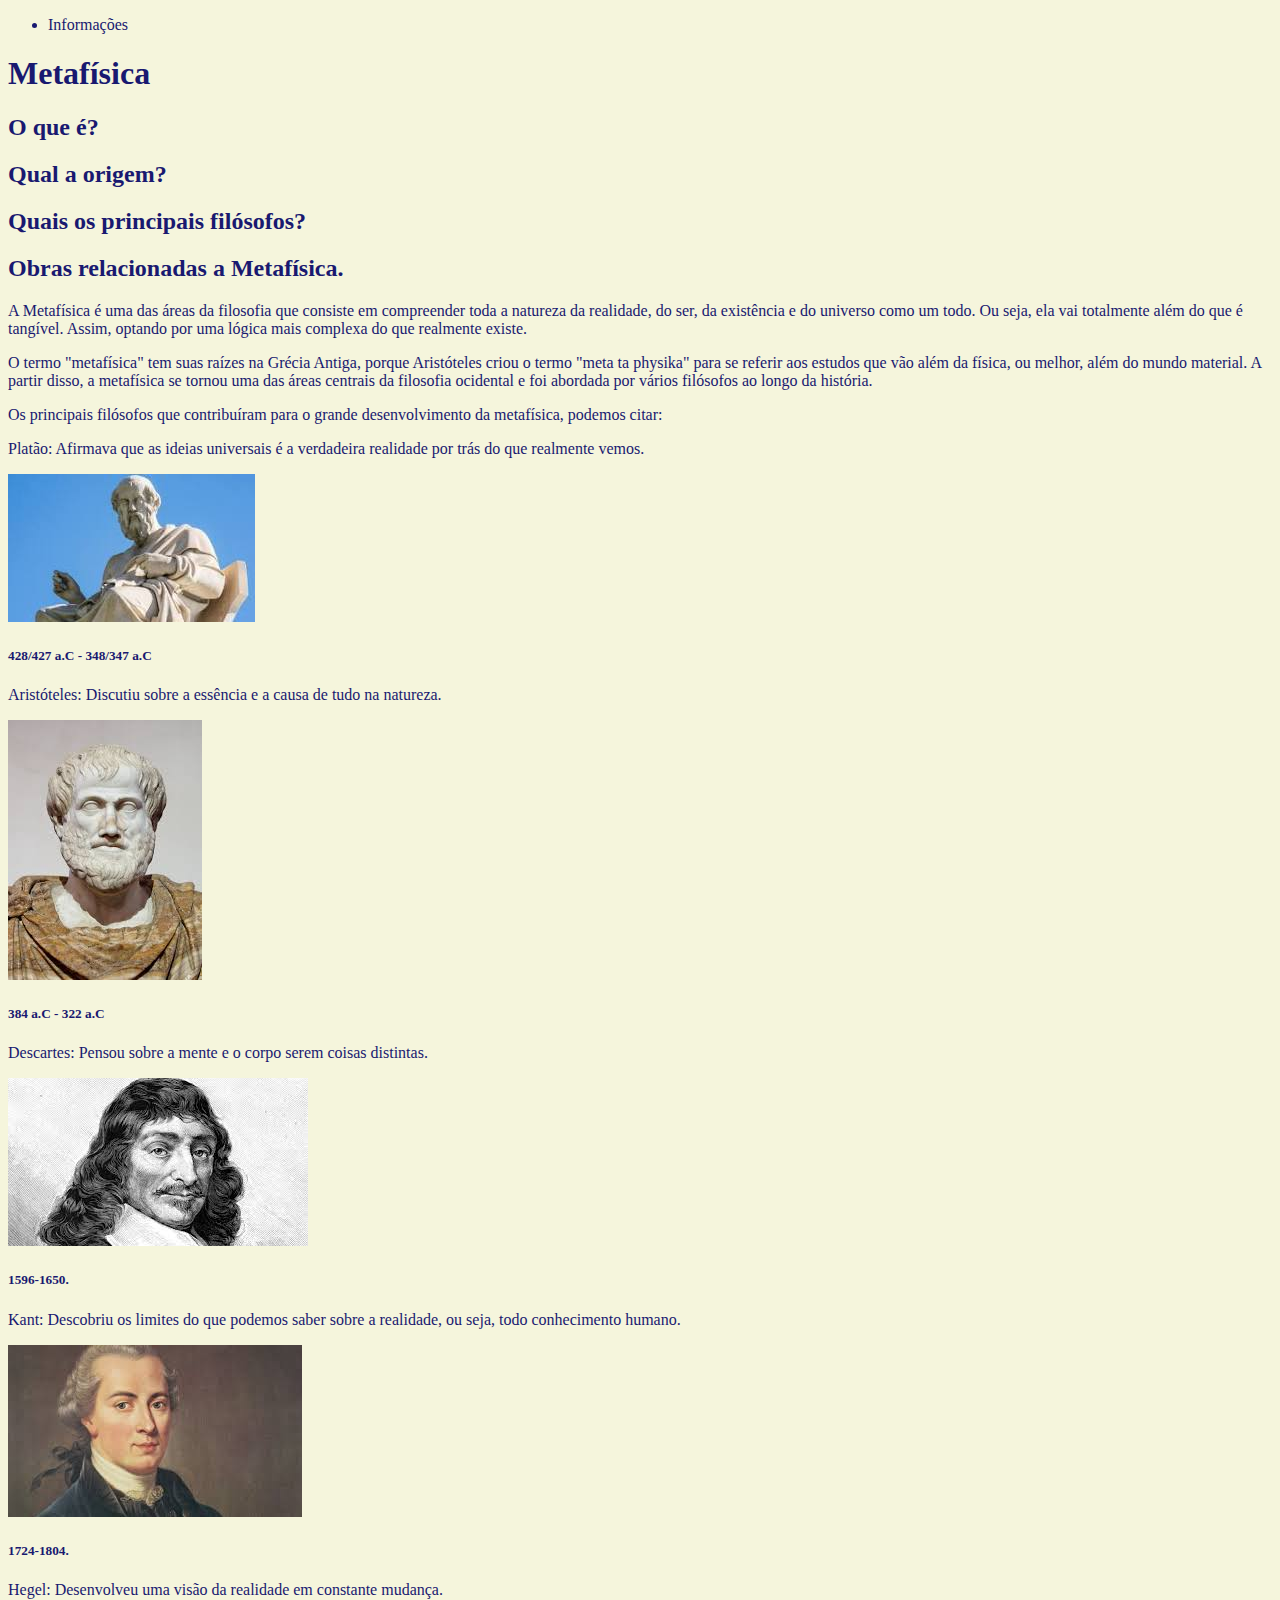
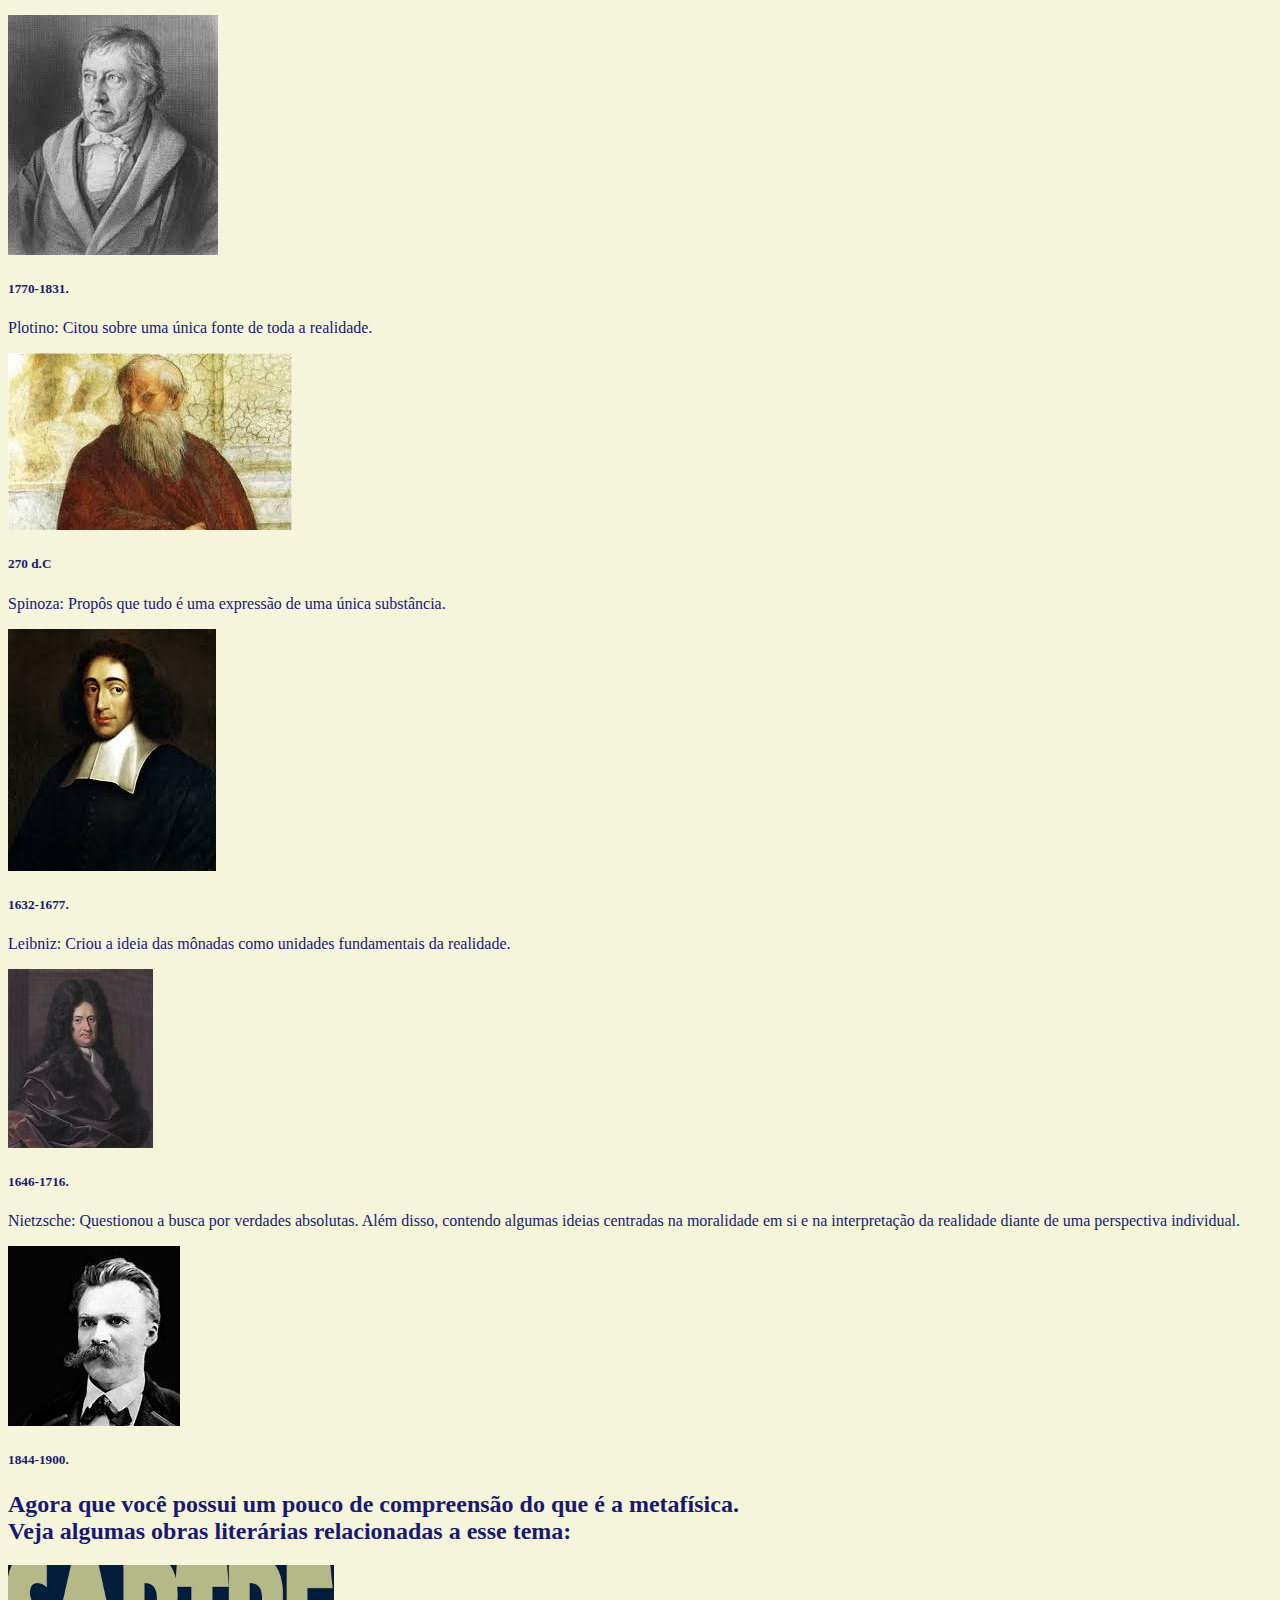
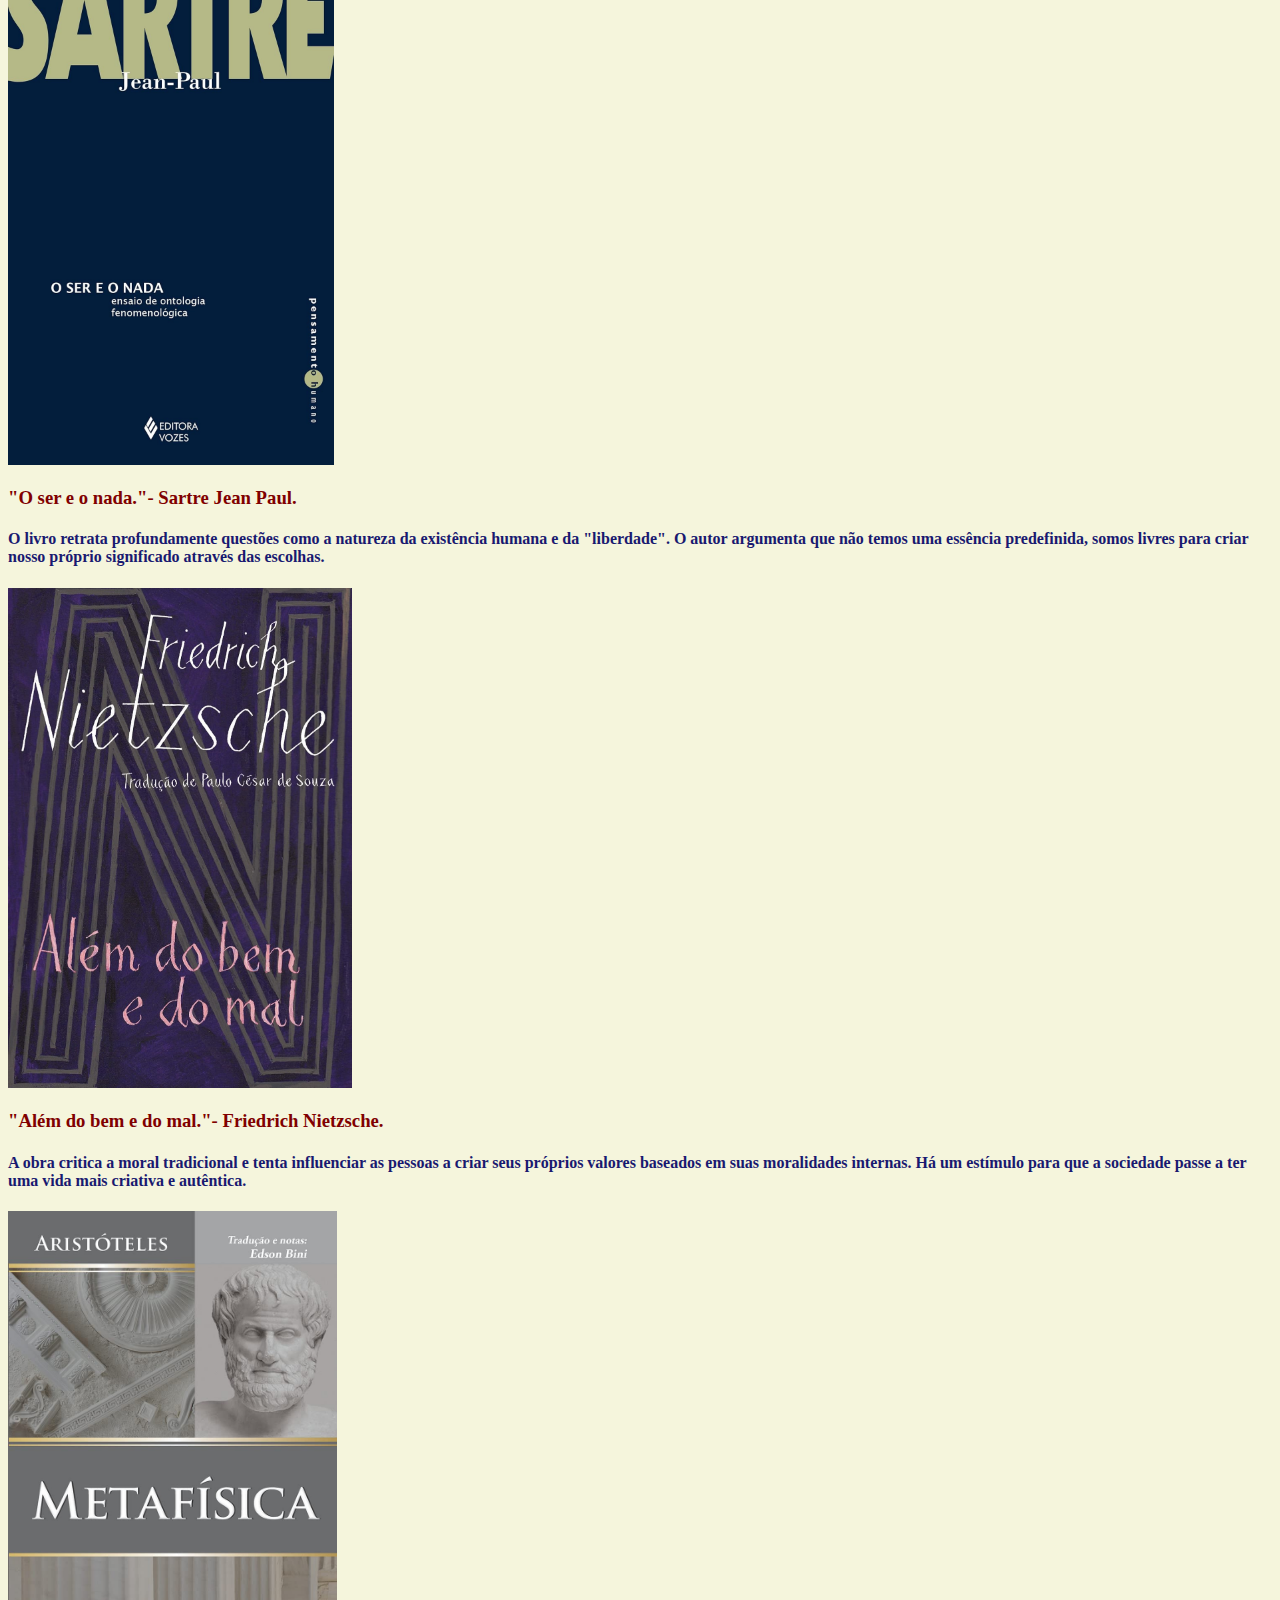
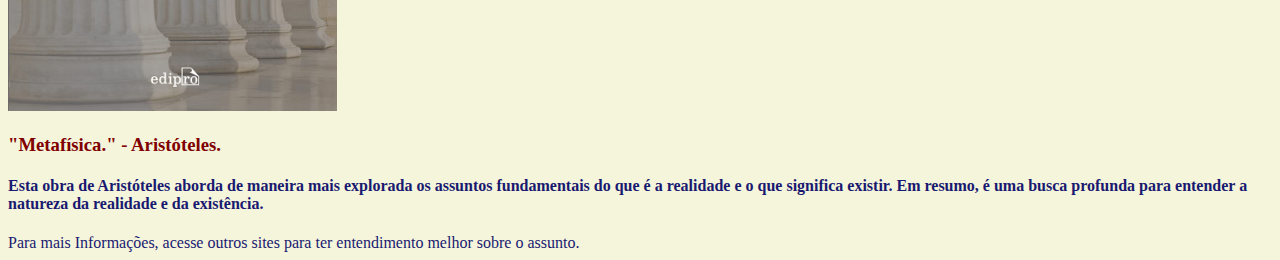
==== index.html @ 276a734e "Add files via upload" ====
<!DOCTYPE html>
<html lang="en">

<head>
    <meta charset="UTF-8">
    <meta name="viewport" content="width=device-width, initial-scale=1.0">
    <title> Mundo Filosófico </title>
    <link rel="stylesheet" href="css/style.css">
</head>

<body>
    <nav>

        <ul>
            <li>
                <a>Informações</a>
            </li>
        </ul>

    </nav>

    <h1> Metafísica </h1>
    <h2> O que é? </h2>
    <h2> Qual a origem? </h2>
    <h2> Quais os principais filósofos? </h2>
    <h2> Obras relacionadas a Metafísica. </h2>

    A Metafísica é uma das áreas da filosofia que consiste em compreender toda a natureza da realidade, do ser, da
    existência e do universo como um todo. Ou seja, ela vai totalmente além do que é tangível. Assim, optando por uma
    lógica mais complexa do que realmente existe.

    <p> O termo "metafísica" tem suas raízes na Grécia Antiga, porque Aristóteles criou o termo "meta ta physika" para
        se referir aos estudos que vão além da física, ou melhor, além do mundo material. A partir disso, a metafísica
        se tornou uma das áreas centrais da filosofia ocidental e foi abordada por vários filósofos ao longo da
        história. </p>

    Os principais filósofos que contribuíram para o grande desenvolvimento da metafísica, podemos citar:

    <p>
        Platão: Afirmava que as ideias universais é a verdadeira realidade por trás do que realmente vemos. <br>
    <p>
        <img src="img/platao.jpeg" alt="platao">
    </p>
    <h5> 428/427 a.C - 348/347 a.C </h5>

    Aristóteles: Discutiu sobre a essência e a causa de tudo na natureza. <br>
    <p>
        <img src="img/aristoteles.jpeg" alt="aristoteles">
    </p>
    <h5> 384 a.C - 322 a.C </h5>

    Descartes: Pensou sobre a mente e o corpo serem coisas distintas. <br>
    <p>
        <img src="img/descartes.jpeg" alt="descartes">
    </p>
    <h5> 1596-1650. </h5>

    Kant: Descobriu os limites do que podemos saber sobre a realidade, ou seja, todo conhecimento humano. <br>
    <p>
        <img src="img/kant.jpeg" alt="Kant">
    </p>
    <h5> 1724-1804. </h5>

    Hegel: Desenvolveu uma visão da realidade em constante mudança. <br>
    <p>
        <img src="img/hegel.jpeg" alt="hegel">
    </p>
    <h5> 1770-1831. </h5>

    Plotino: Citou sobre uma única fonte de toda a realidade. <br>
    <p>
        <img src="img/plotino.jpeg" alt="plotino">
    </p>
    <h5> 270 d.C </h5>

    Spinoza: Propôs que tudo é uma expressão de uma única substância. <br>
    <p>
        <img src="img/spinoza.jpeg" alt="spinoza">
    </p>
    <h5> 1632-1677. </h5>

    Leibniz: Criou a ideia das mônadas como unidades fundamentais da realidade. <br>
    <p>
        <img src="img/Leibniz.jpeg" alt="Leibniz">
    </p>
    <h5> 1646-1716. </h5>

    Nietzsche: Questionou a busca por verdades absolutas. Além disso, contendo algumas ideias centradas na moralidade em
    si e na interpretação da realidade diante de uma perspectiva individual. <br>
    <p>
        <img src="img/Nietzsche.jpeg" alt="Nietzsche">
    </p>
    <h5>
        1844-1900.
    </h5>

    <h2> Agora que você possui um pouco de compreensão do que é a metafísica.
        <br> Veja algumas obras literárias relacionadas a esse tema:
    </h2>

    <p>
        <img src="img/livro 1.jpg " alt="obra o ser e o nada." height="500px">
    </p>
    <h3>"O ser e o nada."- Sartre Jean Paul.</h3>

    <h4>O livro retrata profundamente questões como a natureza da existência humana e da "liberdade".
        O autor argumenta que não temos uma essência predefinida, somos livres para criar nosso próprio significado
        através das escolhas.</h4>

    <p>
        <img src="img/livro 2.jpg" alt="obra alem do bem e do mal." height="500px">
    </p>
    <h3>"Além do bem e do mal."- Friedrich Nietzsche.</h3>

    <h4> A obra critica a moral tradicional e tenta influenciar as pessoas a criar seus próprios valores baseados em
        suas moralidades internas.
        Há um estímulo para que a sociedade passe a ter uma vida mais criativa e autêntica. </h4>

    <img src="img/livro 3.jpg" alt="obra metafísica." height="500px">
    <p>
    <h3>"Metafísica." - Aristóteles.</h3>
    <h4>Esta obra de Aristóteles aborda de maneira mais explorada os assuntos fundamentais do que é a realidade e o que
        significa existir.
        Em resumo, é uma busca profunda para entender a natureza da realidade e da existência.
    </h4>
    </p>

    Para mais Informações, acesse outros sites para ter entendimento melhor sobre o assunto.
</body>

</html>
---- css/style.css ----
body{
    background-color:#f5f5dc;
    color:#191970;
    font-family:Cambria, Cochin, Georgia, Times, 'Times New Roman', serif;
}
head{
    background-color:plum;
}

h3{
    color: maroon;
}
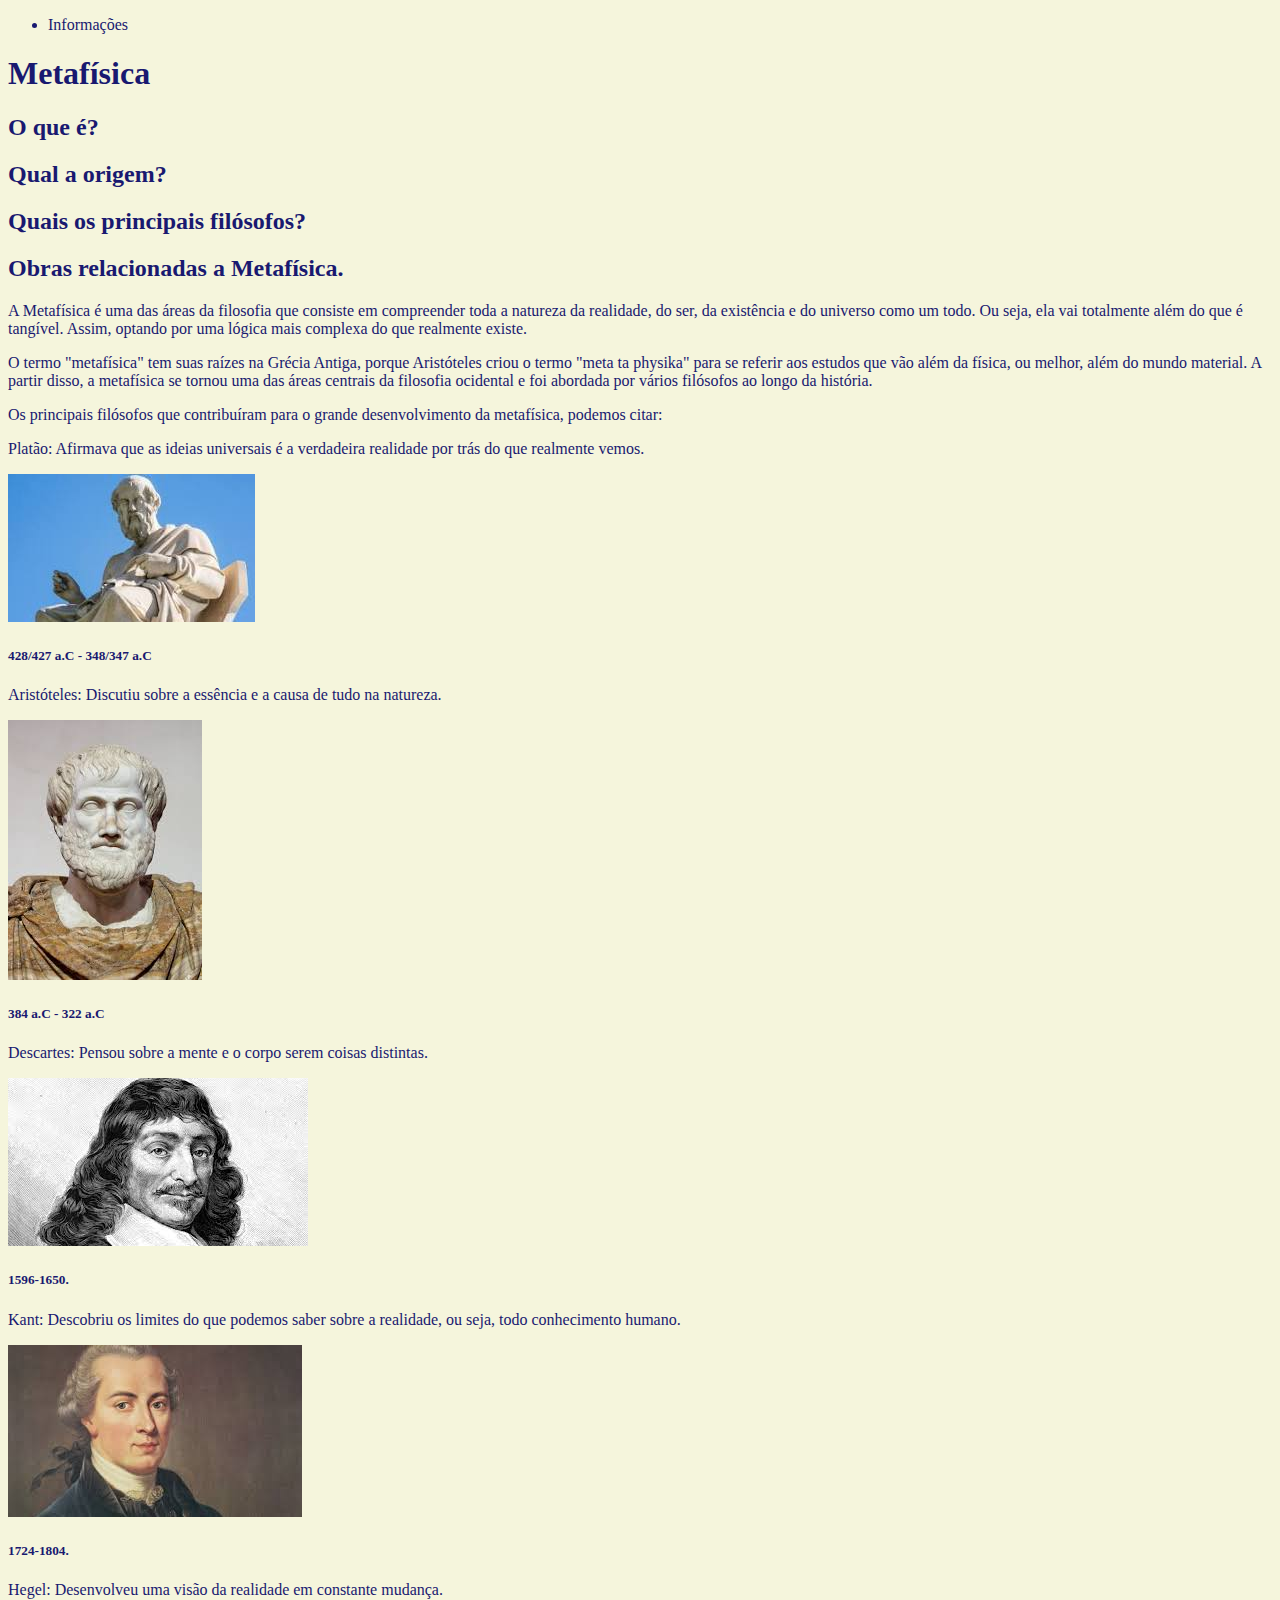
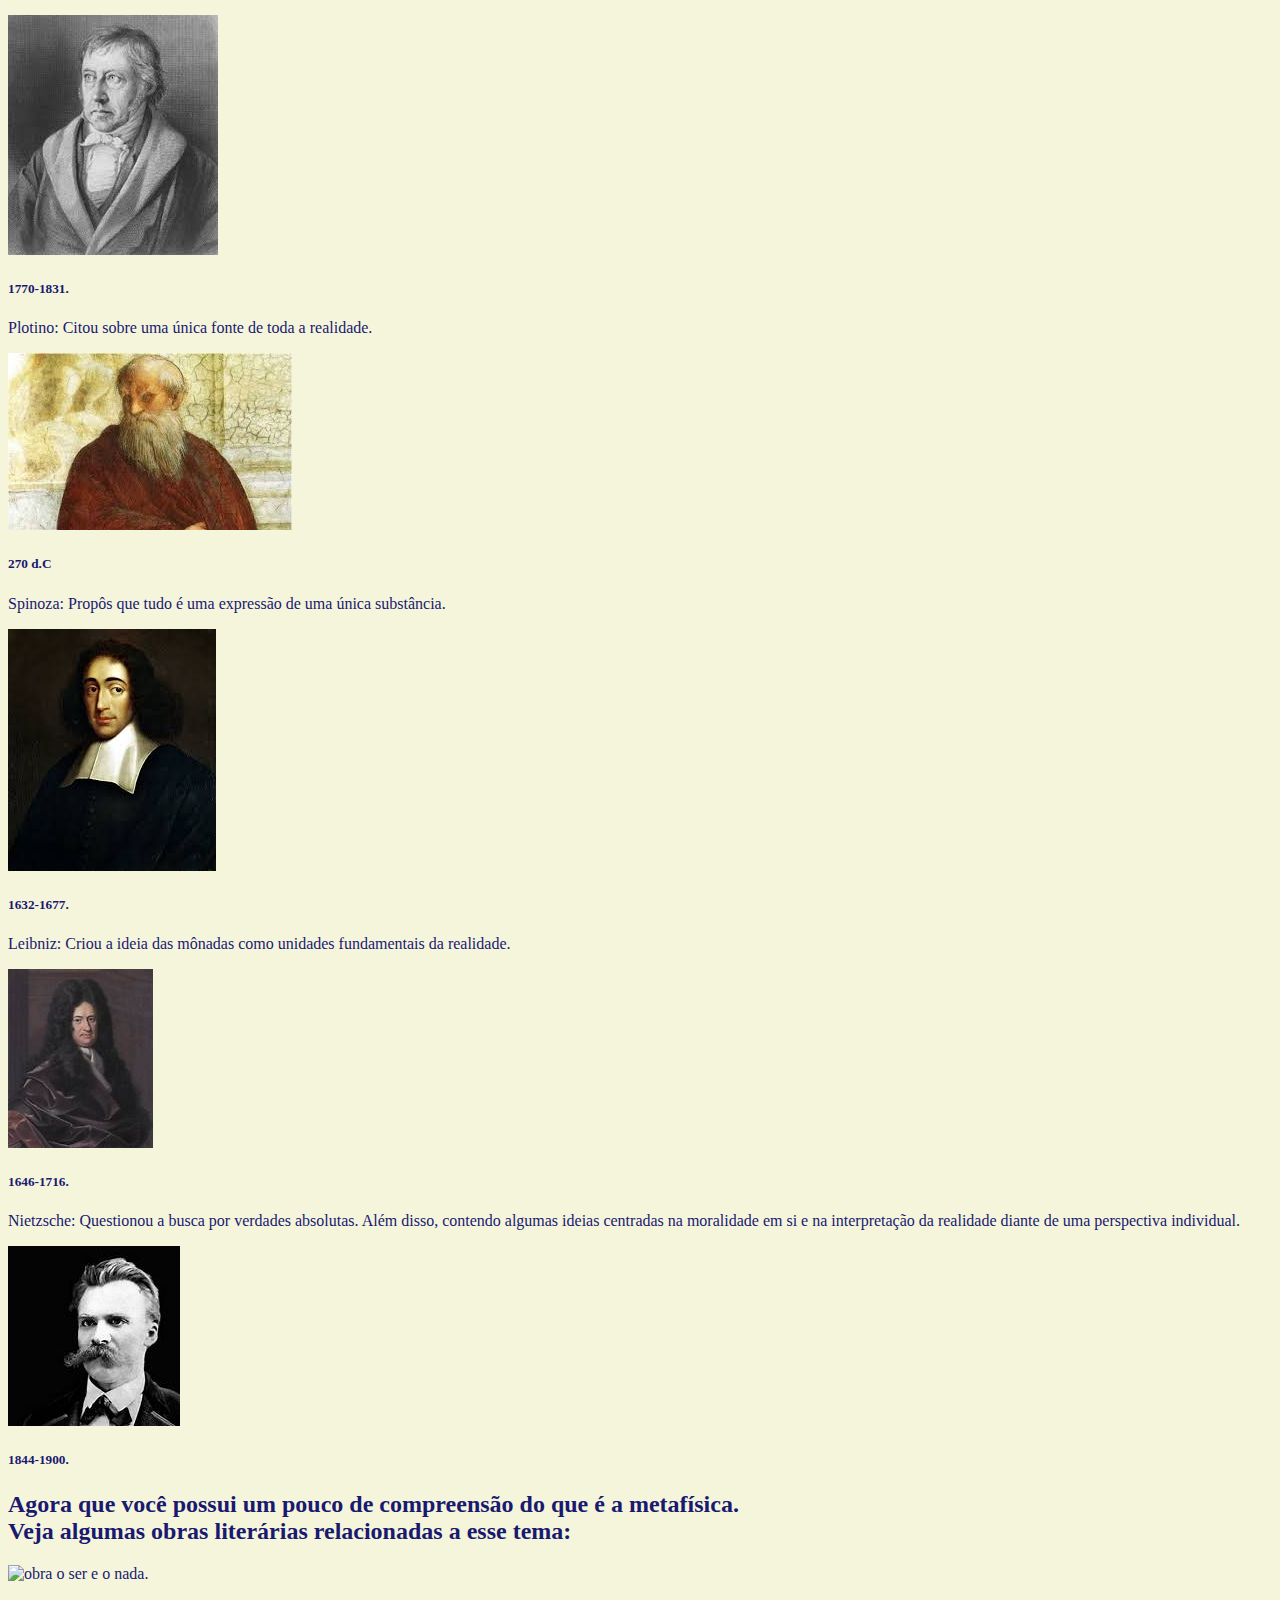
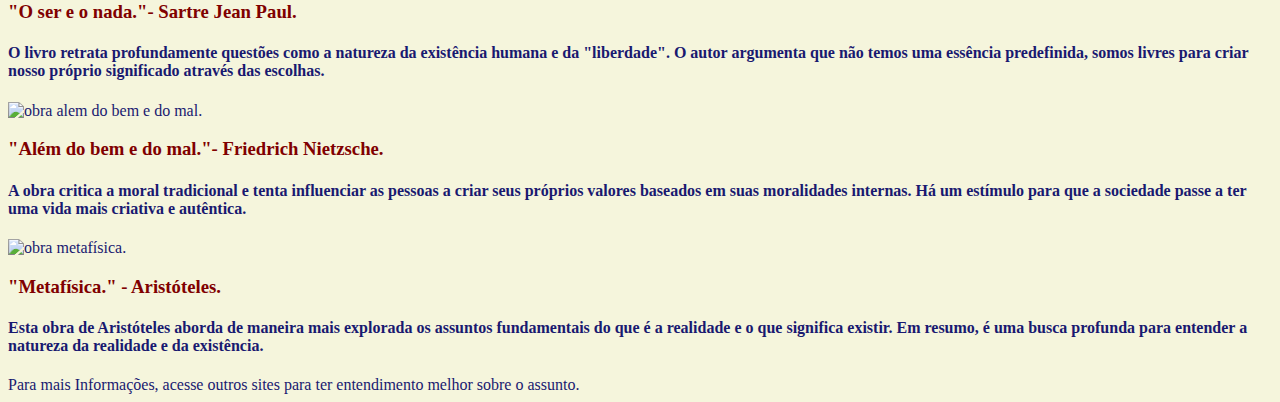
==== commit bbdef8a9: "Update index.html" ====
--- a/index.html
+++ b/index.html
@@ -1,5 +1,5 @@
 <!DOCTYPE html>
-<html lang="en">
+<html lang="pt-br">
 
 <head>
     <meta charset="UTF-8">
@@ -99,7 +99,7 @@
     </h2>
 
     <p>
-        <img src="img/livro 1.jpg " alt="obra o ser e o nada." height="500px">
+        <img src="img/livro1.jpg" alt="obra o ser e o nada." height="500px">
     </p>
     <h3>"O ser e o nada."- Sartre Jean Paul.</h3>
 
@@ -108,7 +108,7 @@
         através das escolhas.</h4>
 
     <p>
-        <img src="img/livro 2.jpg" alt="obra alem do bem e do mal." height="500px">
+        <img src="img/livro2.jpg" alt="obra alem do bem e do mal." height="500px">
     </p>
     <h3>"Além do bem e do mal."- Friedrich Nietzsche.</h3>
 
@@ -116,7 +116,7 @@
         suas moralidades internas.
         Há um estímulo para que a sociedade passe a ter uma vida mais criativa e autêntica. </h4>
 
-    <img src="img/livro 3.jpg" alt="obra metafísica." height="500px">
+    <img src="img/livro3.jpg" alt="obra metafísica." height="500px">
     <p>
     <h3>"Metafísica." - Aristóteles.</h3>
     <h4>Esta obra de Aristóteles aborda de maneira mais explorada os assuntos fundamentais do que é a realidade e o que
@@ -128,4 +128,4 @@
     Para mais Informações, acesse outros sites para ter entendimento melhor sobre o assunto.
 </body>
 
-</html>+</html>
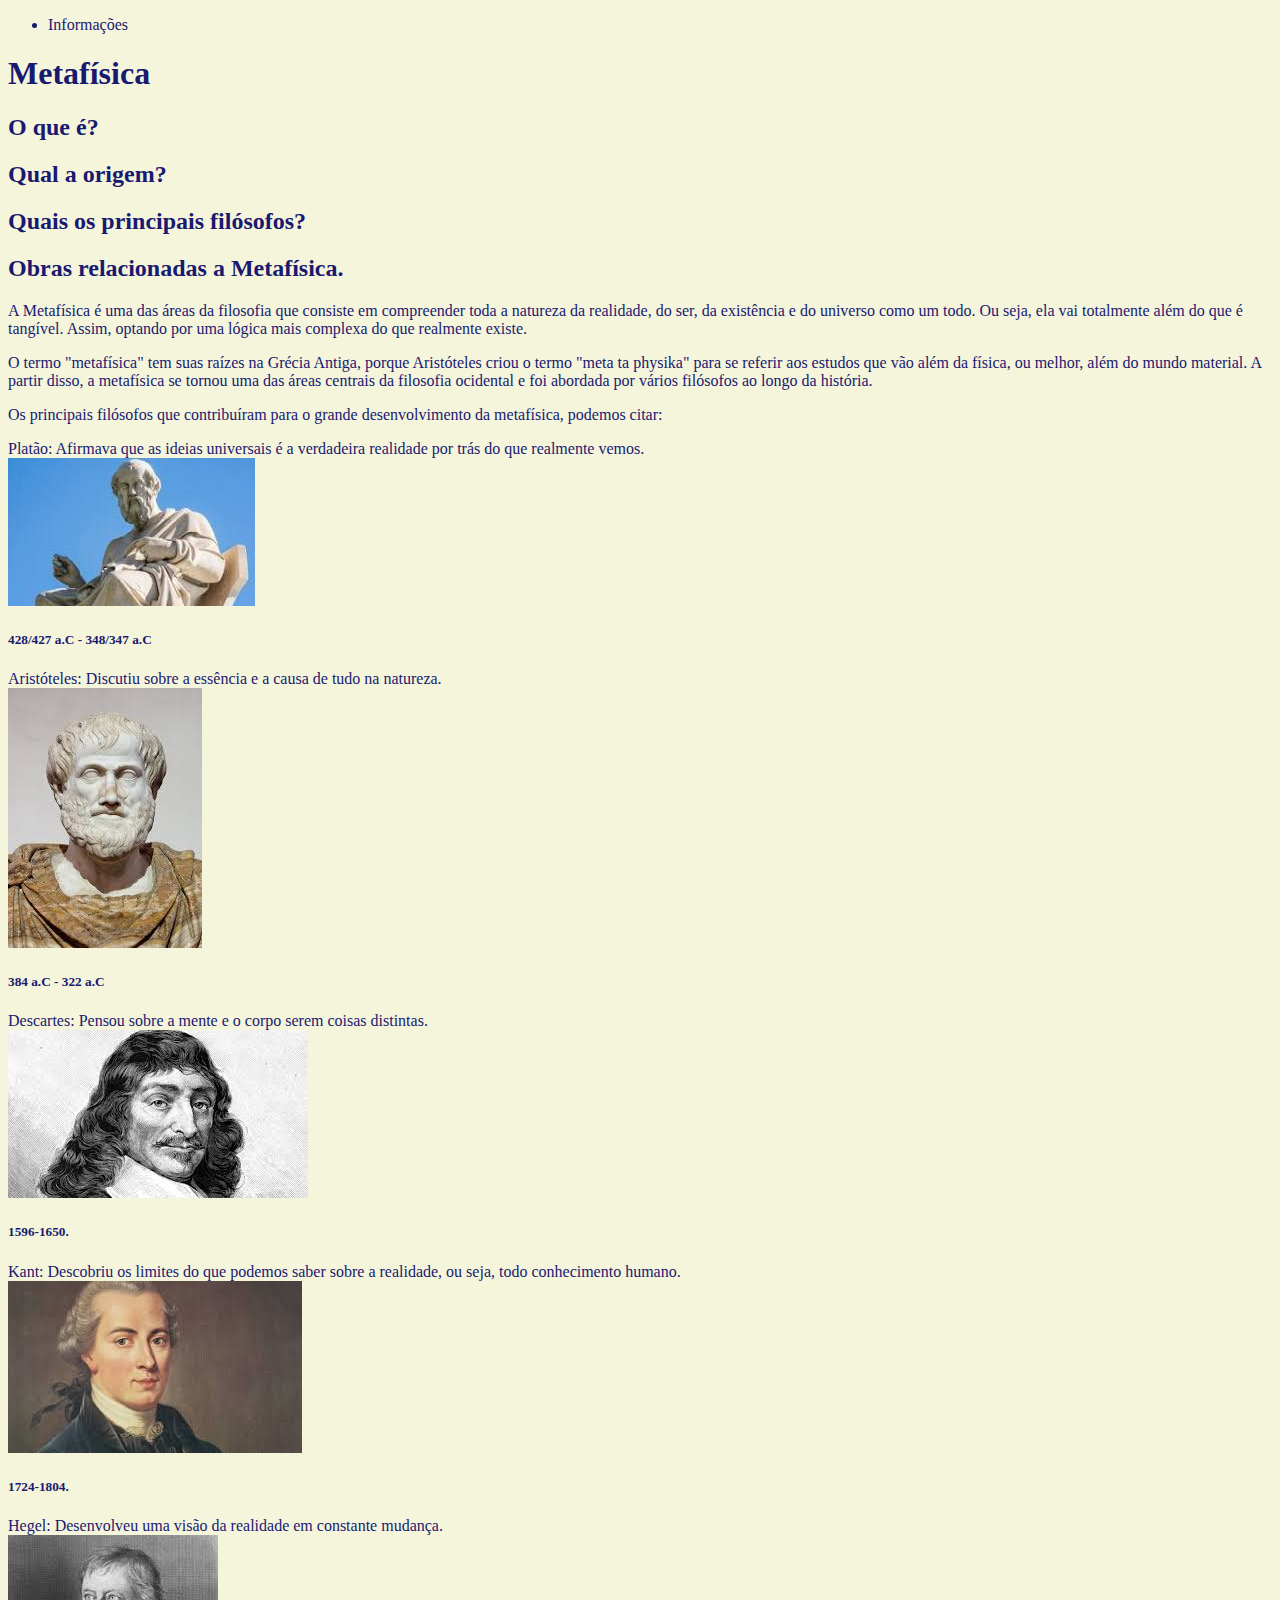
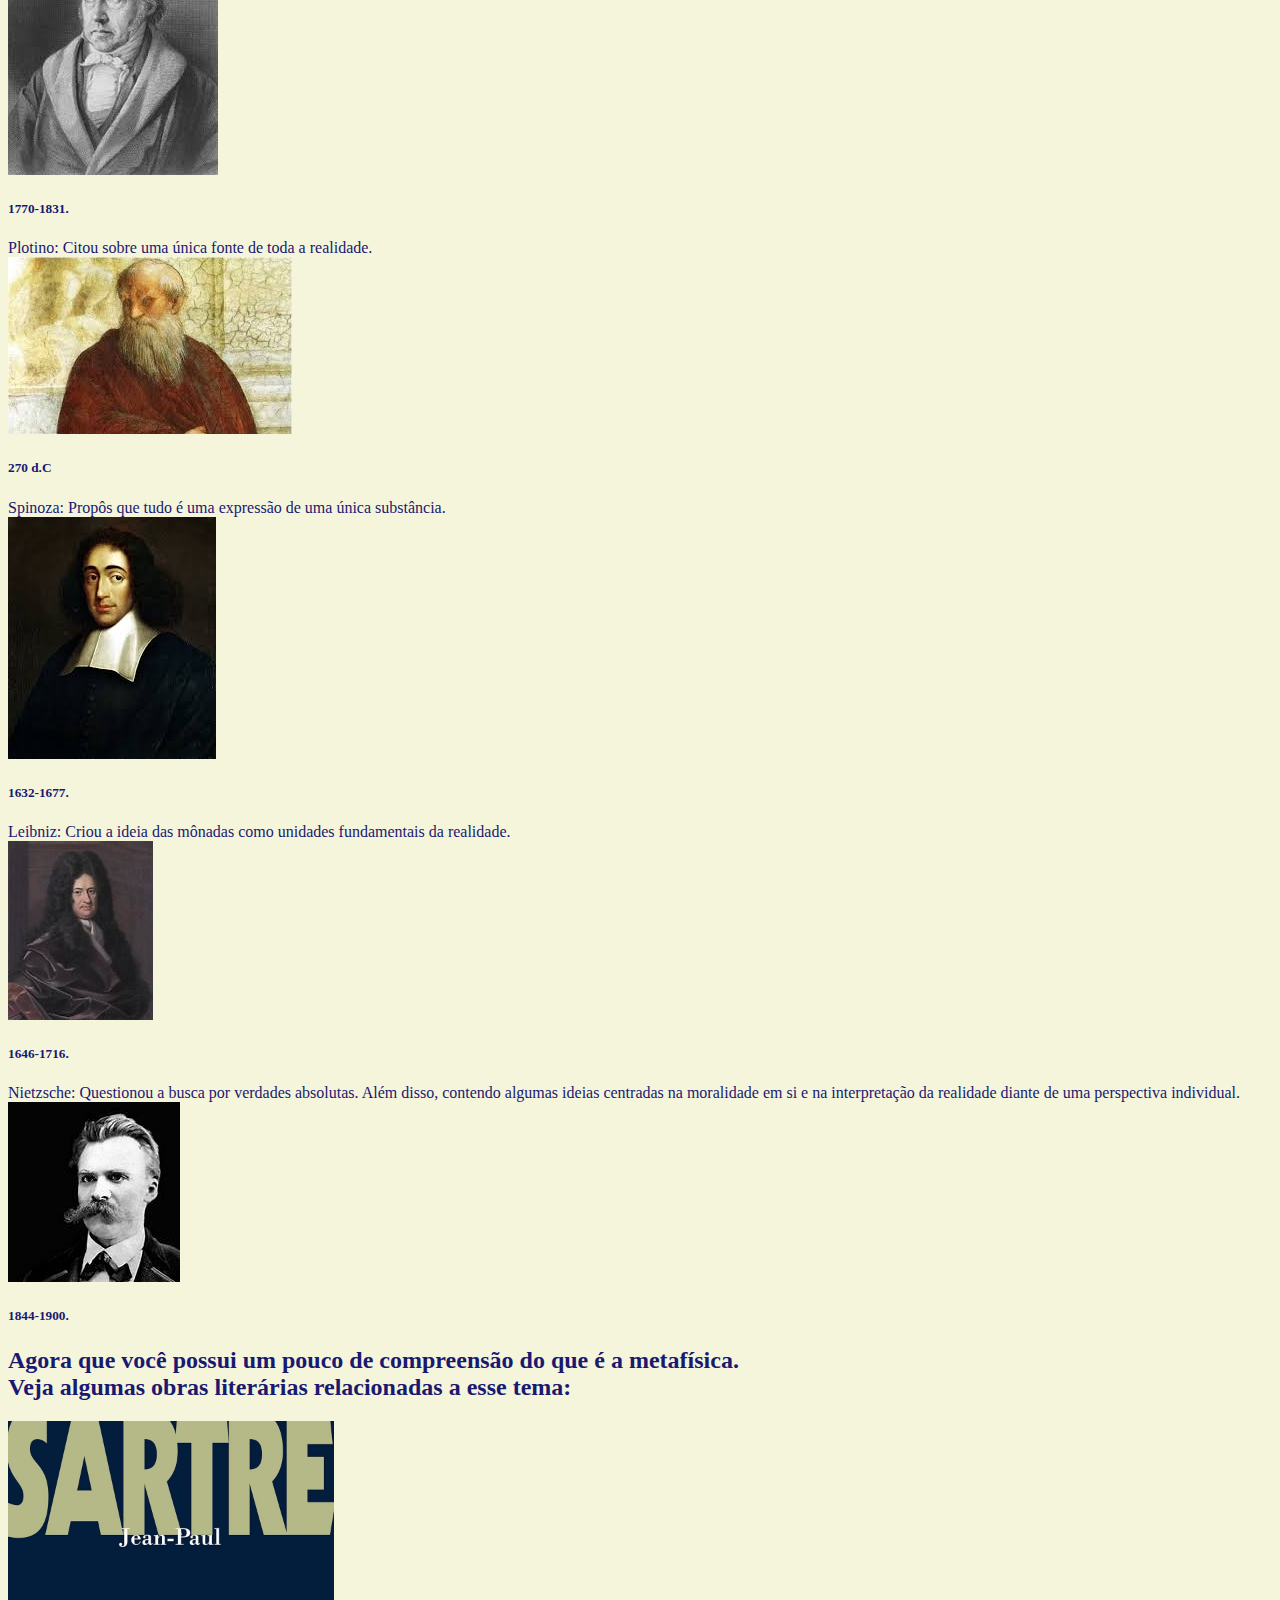
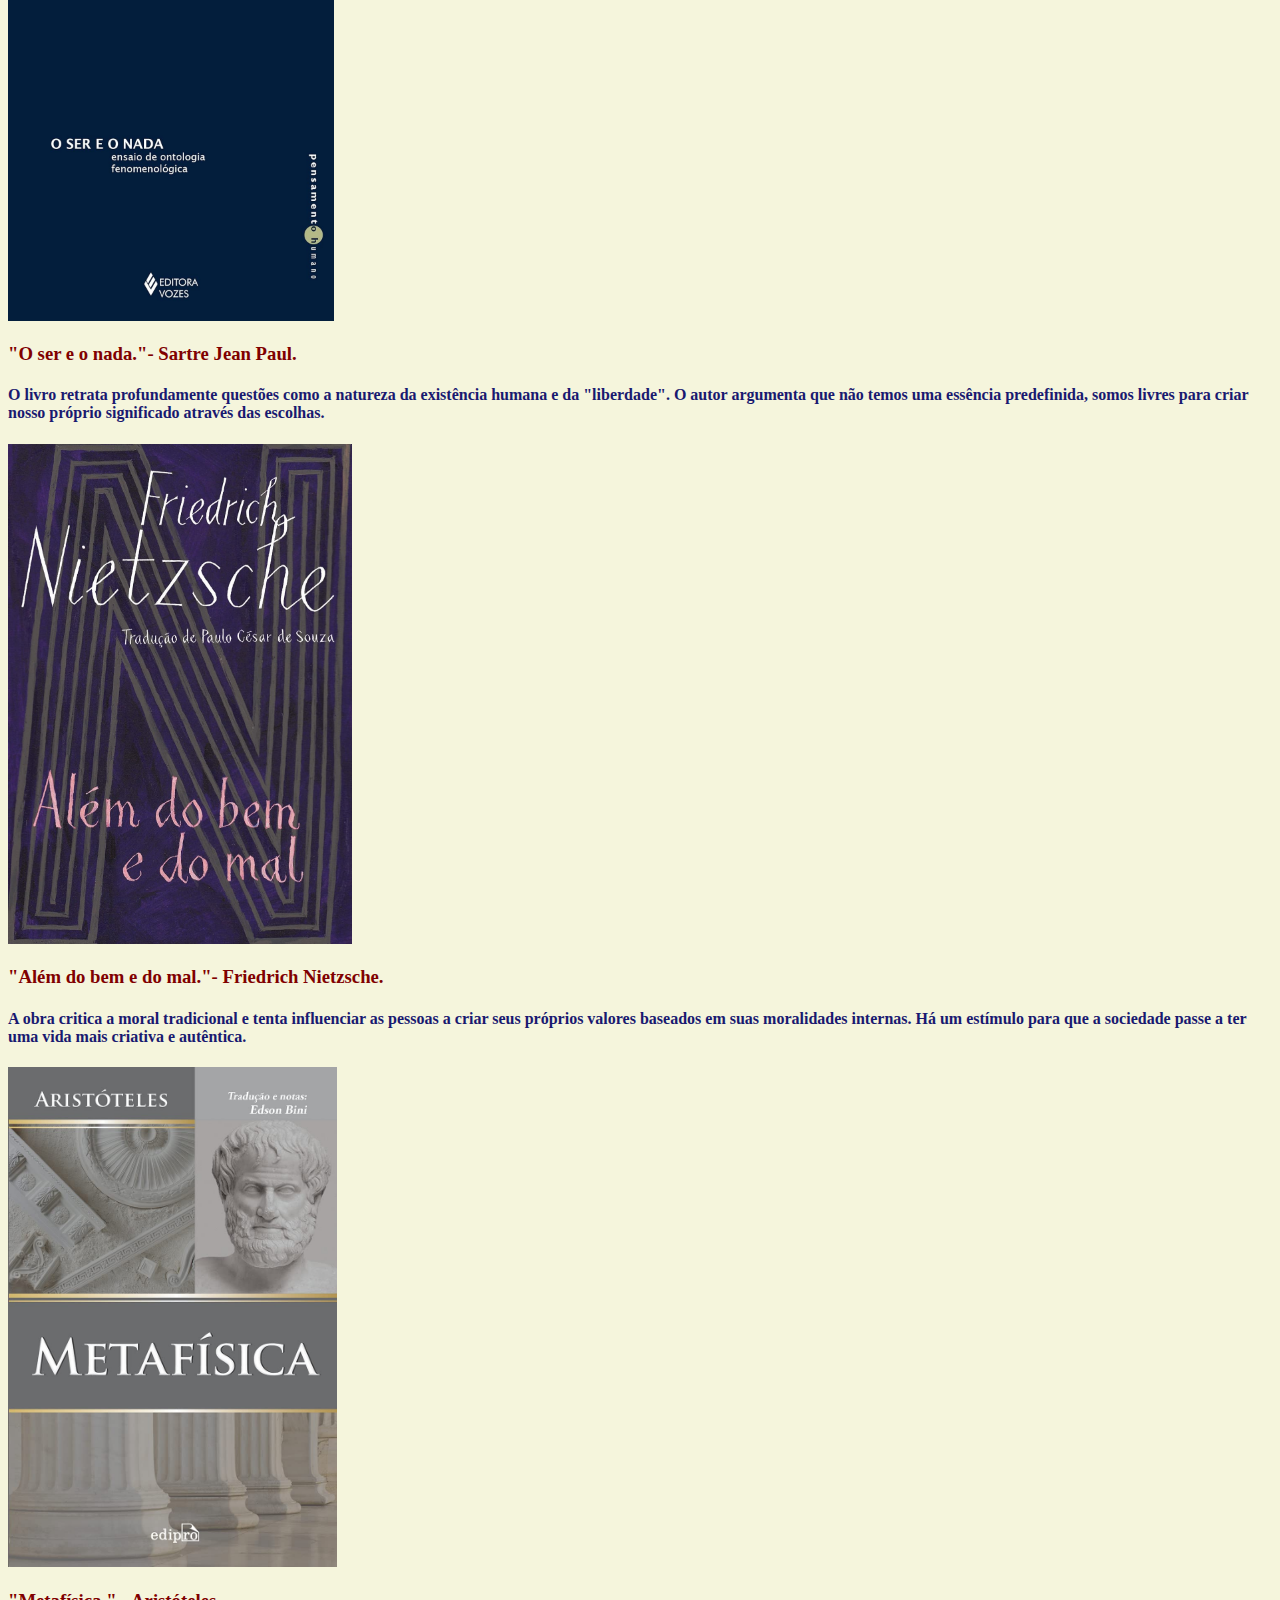
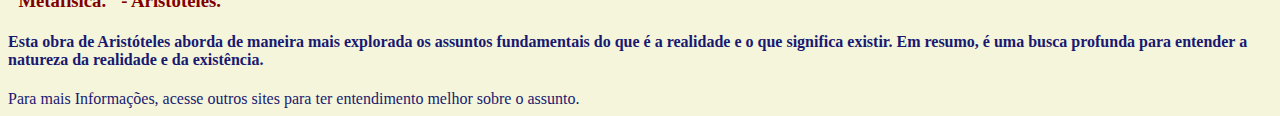
==== commit 2ce7fca9: "Update index.html" ====
--- a/index.html
+++ b/index.html
@@ -38,56 +38,56 @@
 
     <p>
         Platão: Afirmava que as ideias universais é a verdadeira realidade por trás do que realmente vemos. <br>
-    <p>
+
         <img src="img/platao.jpeg" alt="platao">
     </p>
     <h5> 428/427 a.C - 348/347 a.C </h5>
-
+<p>
     Aristóteles: Discutiu sobre a essência e a causa de tudo na natureza. <br>
-    <p>
+    
         <img src="img/aristoteles.jpeg" alt="aristoteles">
     </p>
     <h5> 384 a.C - 322 a.C </h5>
-
+<p>
     Descartes: Pensou sobre a mente e o corpo serem coisas distintas. <br>
-    <p>
+    
         <img src="img/descartes.jpeg" alt="descartes">
     </p>
     <h5> 1596-1650. </h5>
-
+<p>
     Kant: Descobriu os limites do que podemos saber sobre a realidade, ou seja, todo conhecimento humano. <br>
-    <p>
+    
         <img src="img/kant.jpeg" alt="Kant">
     </p>
     <h5> 1724-1804. </h5>
-
+<p>
     Hegel: Desenvolveu uma visão da realidade em constante mudança. <br>
-    <p>
+    
         <img src="img/hegel.jpeg" alt="hegel">
     </p>
     <h5> 1770-1831. </h5>
-
+<p>
     Plotino: Citou sobre uma única fonte de toda a realidade. <br>
-    <p>
+    
         <img src="img/plotino.jpeg" alt="plotino">
     </p>
     <h5> 270 d.C </h5>
-
+<p>
     Spinoza: Propôs que tudo é uma expressão de uma única substância. <br>
-    <p>
+    
         <img src="img/spinoza.jpeg" alt="spinoza">
     </p>
     <h5> 1632-1677. </h5>
-
+<p>
     Leibniz: Criou a ideia das mônadas como unidades fundamentais da realidade. <br>
-    <p>
+    
         <img src="img/Leibniz.jpeg" alt="Leibniz">
     </p>
     <h5> 1646-1716. </h5>
-
+<p>
     Nietzsche: Questionou a busca por verdades absolutas. Além disso, contendo algumas ideias centradas na moralidade em
     si e na interpretação da realidade diante de uma perspectiva individual. <br>
-    <p>
+    
         <img src="img/Nietzsche.jpeg" alt="Nietzsche">
     </p>
     <h5>
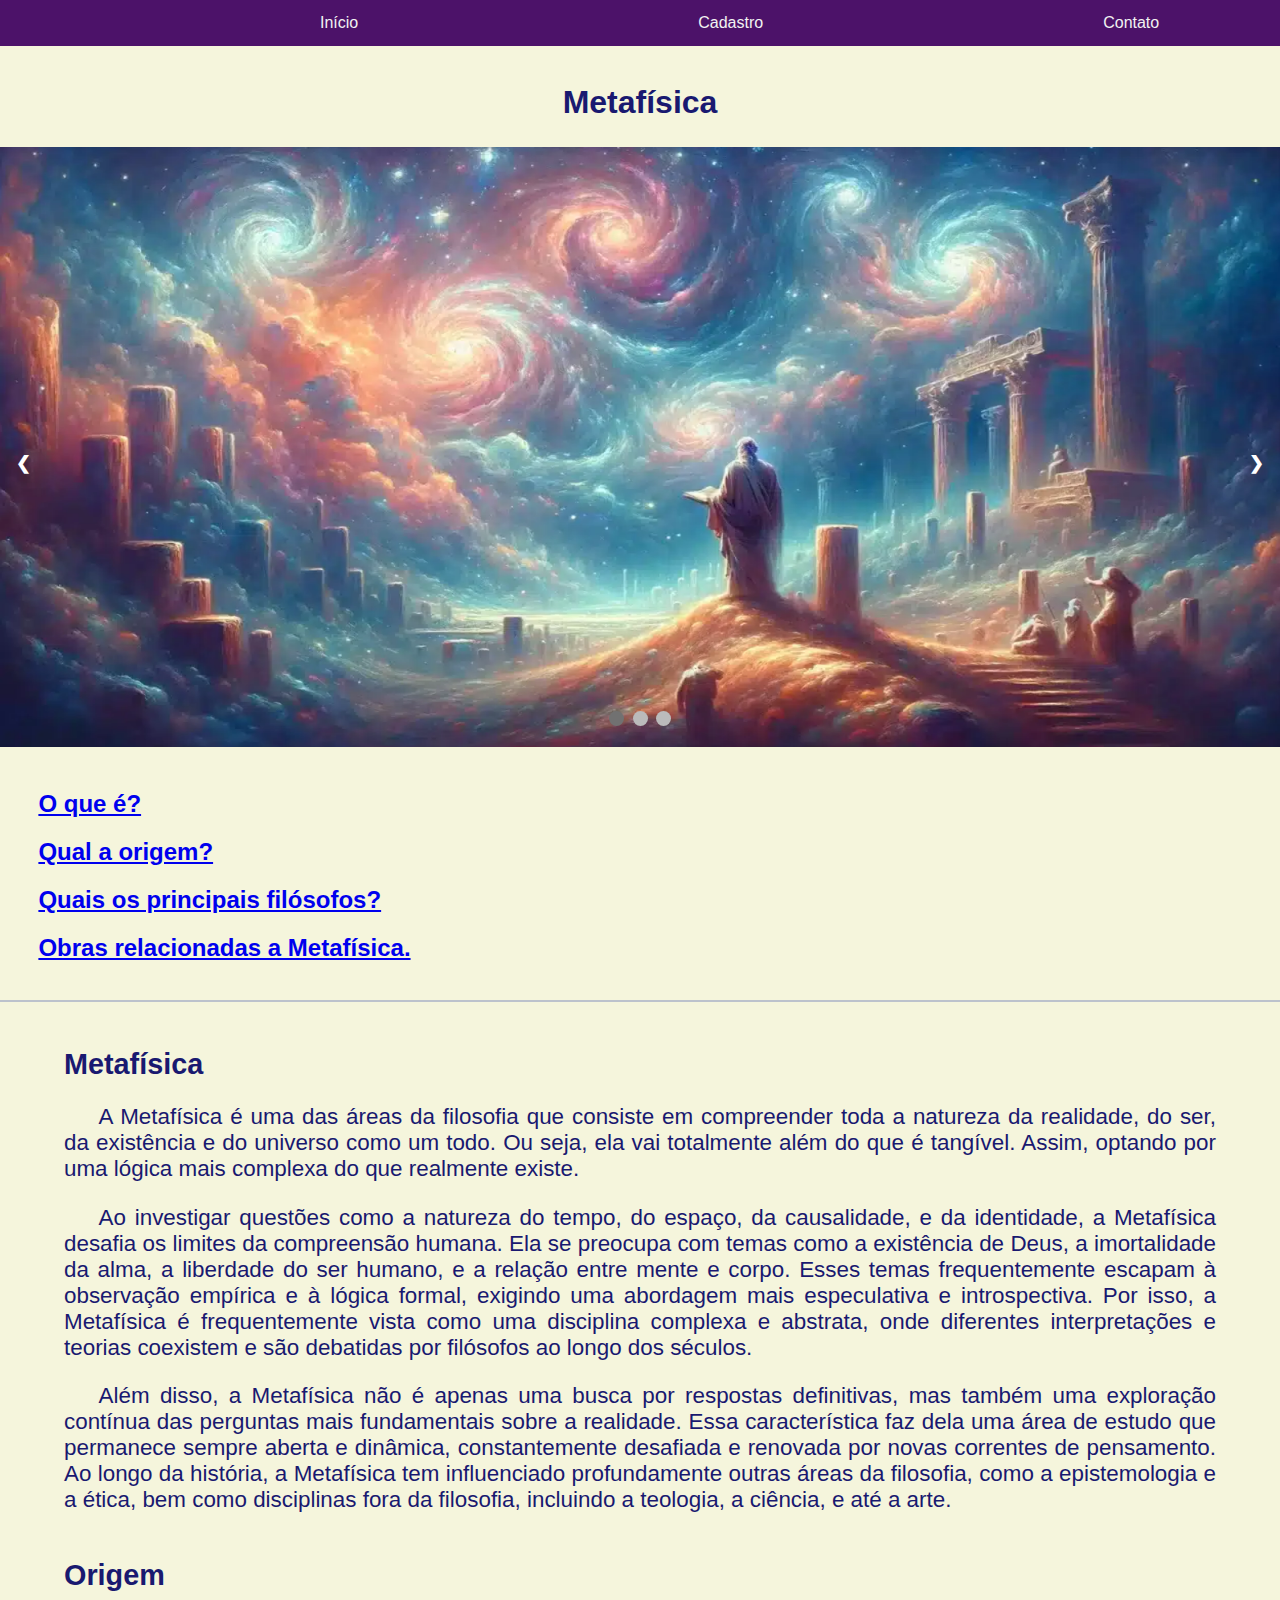
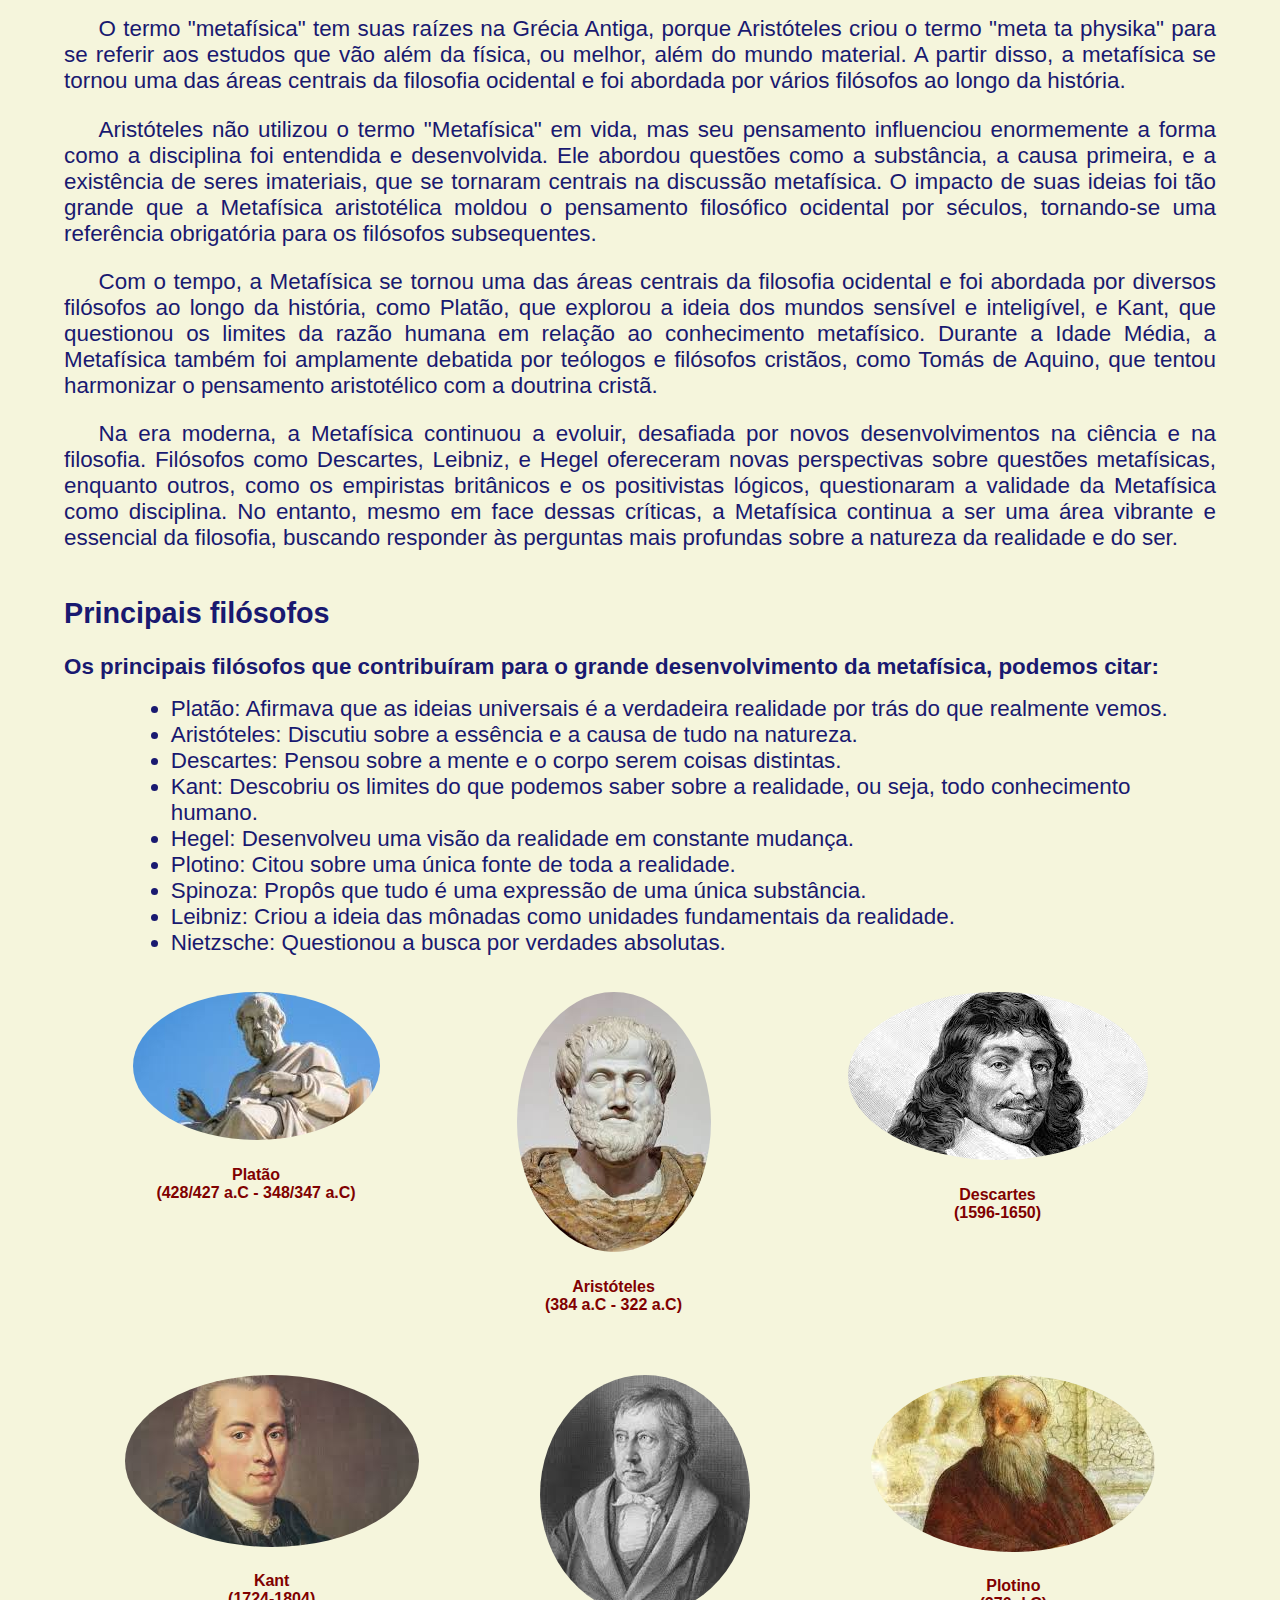
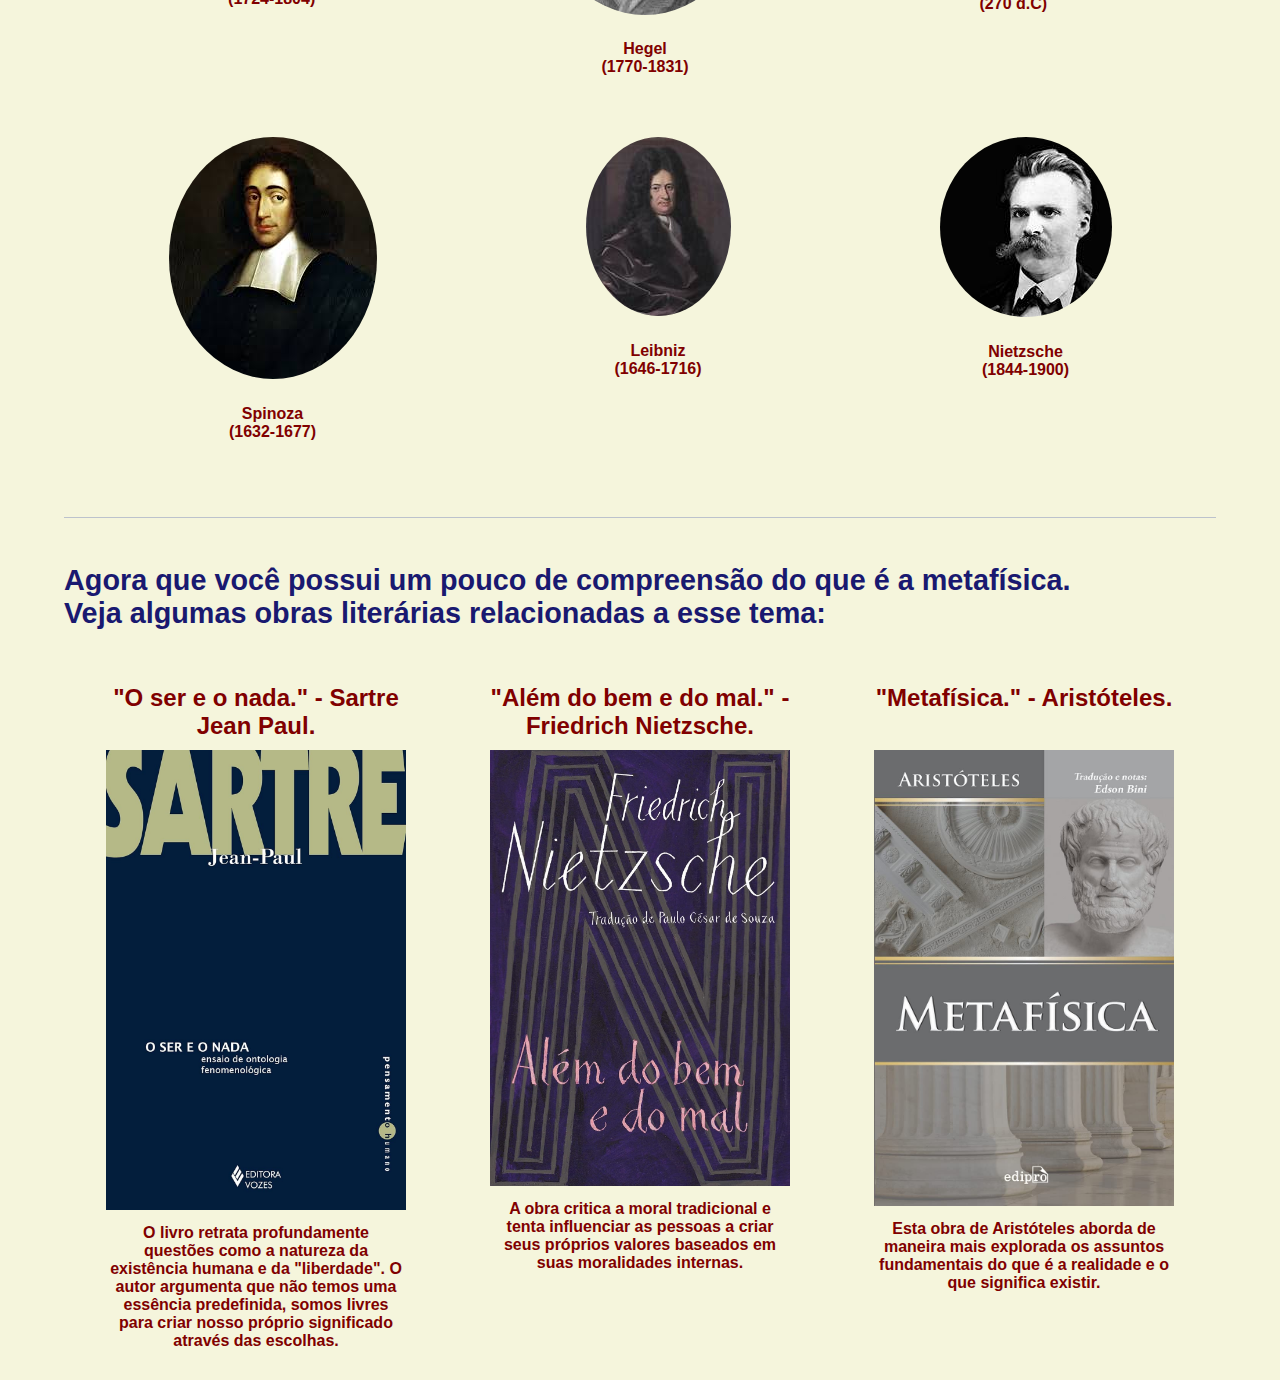
==== commit 76da1b56: "adicao" ====
--- a/index.html
+++ b/index.html
@@ -9,123 +9,229 @@
 </head>
 
 <body>
-    <nav>
-
-        <ul>
-            <li>
-                <a>Informações</a>
-            </li>
-        </ul>
-
-    </nav>
+
+    <div class="navbar">
+        <a href="index.html">Início</a>
+        <a href="cadastro.html">Cadastro</a>
+        <a href="contato.html">Contato</a>
+    </div>
 
     <h1> Metafísica </h1>
-    <h2> O que é? </h2>
-    <h2> Qual a origem? </h2>
-    <h2> Quais os principais filósofos? </h2>
-    <h2> Obras relacionadas a Metafísica. </h2>
-
-    A Metafísica é uma das áreas da filosofia que consiste em compreender toda a natureza da realidade, do ser, da
-    existência e do universo como um todo. Ou seja, ela vai totalmente além do que é tangível. Assim, optando por uma
-    lógica mais complexa do que realmente existe.
-
-    <p> O termo "metafísica" tem suas raízes na Grécia Antiga, porque Aristóteles criou o termo "meta ta physika" para
-        se referir aos estudos que vão além da física, ou melhor, além do mundo material. A partir disso, a metafísica
-        se tornou uma das áreas centrais da filosofia ocidental e foi abordada por vários filósofos ao longo da
-        história. </p>
-
-    Os principais filósofos que contribuíram para o grande desenvolvimento da metafísica, podemos citar:
-
-    <p>
-        Platão: Afirmava que as ideias universais é a verdadeira realidade por trás do que realmente vemos. <br>
-
-        <img src="img/platao.jpeg" alt="platao">
-    </p>
-    <h5> 428/427 a.C - 348/347 a.C </h5>
-<p>
-    Aristóteles: Discutiu sobre a essência e a causa de tudo na natureza. <br>
-    
-        <img src="img/aristoteles.jpeg" alt="aristoteles">
-    </p>
-    <h5> 384 a.C - 322 a.C </h5>
-<p>
-    Descartes: Pensou sobre a mente e o corpo serem coisas distintas. <br>
-    
-        <img src="img/descartes.jpeg" alt="descartes">
-    </p>
-    <h5> 1596-1650. </h5>
-<p>
-    Kant: Descobriu os limites do que podemos saber sobre a realidade, ou seja, todo conhecimento humano. <br>
-    
-        <img src="img/kant.jpeg" alt="Kant">
-    </p>
-    <h5> 1724-1804. </h5>
-<p>
-    Hegel: Desenvolveu uma visão da realidade em constante mudança. <br>
-    
-        <img src="img/hegel.jpeg" alt="hegel">
-    </p>
-    <h5> 1770-1831. </h5>
-<p>
-    Plotino: Citou sobre uma única fonte de toda a realidade. <br>
-    
-        <img src="img/plotino.jpeg" alt="plotino">
-    </p>
-    <h5> 270 d.C </h5>
-<p>
-    Spinoza: Propôs que tudo é uma expressão de uma única substância. <br>
-    
-        <img src="img/spinoza.jpeg" alt="spinoza">
-    </p>
-    <h5> 1632-1677. </h5>
-<p>
-    Leibniz: Criou a ideia das mônadas como unidades fundamentais da realidade. <br>
-    
-        <img src="img/Leibniz.jpeg" alt="Leibniz">
-    </p>
-    <h5> 1646-1716. </h5>
-<p>
-    Nietzsche: Questionou a busca por verdades absolutas. Além disso, contendo algumas ideias centradas na moralidade em
-    si e na interpretação da realidade diante de uma perspectiva individual. <br>
-    
-        <img src="img/Nietzsche.jpeg" alt="Nietzsche">
-    </p>
-    <h5>
-        1844-1900.
-    </h5>
-
-    <h2> Agora que você possui um pouco de compreensão do que é a metafísica.
-        <br> Veja algumas obras literárias relacionadas a esse tema:
-    </h2>
-
-    <p>
-        <img src="img/livro1.jpg" alt="obra o ser e o nada." height="500px">
-    </p>
-    <h3>"O ser e o nada."- Sartre Jean Paul.</h3>
-
-    <h4>O livro retrata profundamente questões como a natureza da existência humana e da "liberdade".
-        O autor argumenta que não temos uma essência predefinida, somos livres para criar nosso próprio significado
-        através das escolhas.</h4>
-
-    <p>
-        <img src="img/livro2.jpg" alt="obra alem do bem e do mal." height="500px">
-    </p>
-    <h3>"Além do bem e do mal."- Friedrich Nietzsche.</h3>
-
-    <h4> A obra critica a moral tradicional e tenta influenciar as pessoas a criar seus próprios valores baseados em
-        suas moralidades internas.
-        Há um estímulo para que a sociedade passe a ter uma vida mais criativa e autêntica. </h4>
-
-    <img src="img/livro3.jpg" alt="obra metafísica." height="500px">
-    <p>
-    <h3>"Metafísica." - Aristóteles.</h3>
-    <h4>Esta obra de Aristóteles aborda de maneira mais explorada os assuntos fundamentais do que é a realidade e o que
-        significa existir.
-        Em resumo, é uma busca profunda para entender a natureza da realidade e da existência.
-    </h4>
-    </p>
-
-    Para mais Informações, acesse outros sites para ter entendimento melhor sobre o assunto.
+
+    <div class="carousel-container">
+
+        <div class="carousel-slide fade">
+            <img src="/img/universo.png" alt="Imagem 1" class="carousel-image">
+        </div>
+        <div class="carousel-slide fade">
+            <img src="/img/escada.png" alt="Imagem 2" class="carousel-image">
+        </div>
+        <div class="carousel-slide fade">
+            <img src="/img/espaço.jpg" alt="Imagem 3" class="carousel-image">
+        </div>
+
+        <a class="prev" onclick="plusSlides(-1)">&#10094;</a>
+        <a class="next" onclick="plusSlides(1)">&#10095;</a>
+
+        <div class="carousel-indicators">
+            <span class="dot" onclick="currentSlide(1)"></span>
+            <span class="dot" onclick="currentSlide(2)"></span>
+            <span class="dot" onclick="currentSlide(3)"></span>
+        </div>
+    </div>
+
+    <script src="js/script.js"></script>
+
+    <div class="links">
+        <h2><a href="#oque">O que é?</a></h2>
+        <h2><a href="#origem">Qual a origem?</a></h2>
+        <h2><a href="#filosofos">Quais os principais filósofos?</a></h2>
+        <h2><a href="#obras">Obras relacionadas a Metafísica.</a></h2>
+    </div>
+
+    <hr>
+
+    <div class="texto">
+        <section id="oque">
+            <h2>Metafísica</h2>
+            <p>A Metafísica é uma das áreas da filosofia que consiste em compreender toda a natureza da realidade, do
+                ser,
+                da
+                existência e do universo como um todo. Ou seja, ela vai totalmente além do que é tangível. Assim,
+                optando
+                por uma
+                lógica mais complexa do que realmente existe.</p>
+
+            <p>Ao investigar questões como a natureza do tempo, do espaço, da causalidade, e da identidade, a Metafísica
+                desafia os limites da compreensão humana. Ela se preocupa com temas como a existência de Deus, a
+                imortalidade da alma, a liberdade do ser humano, e a relação entre mente e corpo. Esses temas
+                frequentemente escapam à observação empírica e à lógica formal, exigindo uma abordagem mais especulativa
+                e introspectiva. Por isso, a Metafísica é frequentemente vista como uma disciplina complexa e abstrata,
+                onde diferentes interpretações e teorias coexistem e são debatidas por filósofos ao longo dos séculos.
+
+            </p>
+            <p>
+                Além disso, a Metafísica não é apenas uma busca por respostas definitivas, mas também uma exploração
+                contínua das perguntas mais fundamentais sobre a realidade. Essa característica faz dela uma área de
+                estudo que permanece sempre aberta e dinâmica, constantemente desafiada e renovada por novas correntes
+                de pensamento. Ao longo da história, a Metafísica tem influenciado profundamente outras áreas da
+                filosofia, como a epistemologia e a ética, bem como disciplinas fora da filosofia, incluindo a teologia,
+                a ciência, e até a arte.</p>
+
+        </section>
+
+        <section id="origem">
+            <h2>Origem</h2>
+            <p>O termo "metafísica" tem suas raízes na Grécia Antiga, porque Aristóteles criou o termo "meta ta physika"
+                para
+                se referir aos estudos que vão além da física, ou melhor, além do mundo material. A partir disso, a
+                metafísica
+                se tornou uma das áreas centrais da filosofia ocidental e foi abordada por vários filósofos ao longo da
+                história.</p>
+
+            <p>Aristóteles não utilizou o termo "Metafísica" em vida, mas seu pensamento influenciou enormemente a forma
+                como a disciplina foi entendida e desenvolvida. Ele abordou questões como a substância, a causa
+                primeira, e a existência de seres imateriais, que se tornaram centrais na discussão metafísica. O
+                impacto de suas ideias foi tão grande que a Metafísica aristotélica moldou o pensamento filosófico
+                ocidental por séculos, tornando-se uma referência obrigatória para os filósofos subsequentes.
+            </p>
+            <p>
+                Com o tempo, a Metafísica se tornou uma das áreas centrais da filosofia ocidental e foi abordada por
+                diversos filósofos ao longo da história, como Platão, que explorou a ideia dos mundos sensível e
+                inteligível, e Kant, que questionou os limites da razão humana em relação ao conhecimento metafísico.
+                Durante a Idade Média, a Metafísica também foi amplamente debatida por teólogos e filósofos cristãos,
+                como Tomás de Aquino, que tentou harmonizar o pensamento aristotélico com a doutrina cristã.
+            </p>
+            <p>
+                Na era moderna, a Metafísica continuou a evoluir, desafiada por novos desenvolvimentos na ciência e na
+                filosofia. Filósofos como Descartes, Leibniz, e Hegel ofereceram novas perspectivas sobre questões
+                metafísicas, enquanto outros, como os empiristas britânicos e os positivistas lógicos, questionaram a
+                validade da Metafísica como disciplina. No entanto, mesmo em face dessas críticas, a Metafísica continua
+                a ser uma área vibrante e essencial da filosofia, buscando responder às perguntas mais profundas sobre a
+                natureza da realidade e do ser.</p>
+        </section>
+
+        <section id="filosofos">
+            <h2>Principais filósofos</h2>
+            <b>Os principais filósofos que contribuíram para o grande desenvolvimento da metafísica, podemos citar:</b>
+            <ul>
+                <li>Platão: Afirmava que as ideias universais é a verdadeira realidade por trás do que realmente vemos.
+                </li>
+                <li>Aristóteles: Discutiu sobre a essência e a causa de tudo na natureza.</li>
+                <li>Descartes: Pensou sobre a mente e o corpo serem coisas distintas.</li>
+                <li>Kant: Descobriu os limites do que podemos saber sobre a realidade, ou seja, todo conhecimento
+                    humano.
+                </li>
+                <li>Hegel: Desenvolveu uma visão da realidade em constante mudança.</li>
+                <li>Plotino: Citou sobre uma única fonte de toda a realidade.</li>
+                <li>Spinoza: Propôs que tudo é uma expressão de uma única substância.</li>
+                <li>Leibniz: Criou a ideia das mônadas como unidades fundamentais da realidade.</li>
+                <li>Nietzsche: Questionou a busca por verdades absolutas.</li>
+            </ul>
+
+            <div class="filosofos">
+                <div class="filosofo">
+                    <img src="img/platao.jpeg" alt="">
+                    <h4>Platão <br> (428/427 a.C - 348/347 a.C)</h4>
+                </div>
+
+                <div class="filosofo">
+                    <img src="img/aristoteles.jpeg" alt="">
+                    <h4>Aristóteles <br> (384 a.C - 322 a.C)</h4>
+                </div>
+                <div class="filosofo">
+                    <img src="img/descartes.jpeg" alt="">
+                    <h4>Descartes <br> (1596-1650)</h4>
+                </div>
+
+                <div class="filosofo">
+                    <img src="img/kant.jpeg" alt="">
+                    <h4>Kant <br> (1724-1804)</h4>
+                </div>
+                <div class="filosofo">
+                    <img src="img/hegel.jpeg" alt="">
+                    <h4>Hegel <br> (1770-1831)</h4>
+                </div>
+                <div class="filosofo">
+                    <img src="img/plotino.jpeg" alt="">
+                    <h4>Plotino <br> (270 d.C)</h4>
+                </div>
+                <div class="filosofo">
+                    <img src="img/spinoza.jpeg" alt="">
+                    <h4>Spinoza <br> (1632-1677)</h4>
+                </div>
+
+                <div class="filosofo">
+                    <img src="img/Leibniz.jpeg" alt="">
+                    <h4>Leibniz <br> (1646-1716)</h4>
+                </div>
+                <div class="filosofo">
+                    <img src="img/Nietzsche.jpeg" alt="">
+                    <h4>Nietzsche <br> (1844-1900)</h4>
+                </div>
+
+
+            </div>
+        </section>
+
+        <hr>
+
+        <section id="obras">
+            <h2>Agora que você possui um pouco de compreensão do que é a metafísica.<br>
+                Veja algumas obras literárias relacionadas a esse tema:</h2>
+
+
+            <div class="livros">
+                <div class="livro">
+                    <h3>"O ser e o nada." - Sartre Jean Paul.</h3>
+                    <img src="img/livro1.jpg" alt="obra o ser e o nada." height="500px">
+
+                    <h4>O livro retrata profundamente questões como a natureza da existência humana e da "liberdade". O
+                        autor
+                        argumenta que não temos uma essência predefinida, somos livres para criar nosso próprio
+                        significado
+                        através
+                        das escolhas.</h4>
+                </div>
+
+                <div class="livro">
+                    <h3>"Além do bem e do mal." - Friedrich Nietzsche.</h3>
+                    <img src="img/livro2.jpg" alt="obra além do bem e do mal." height="500px">
+                    <h4>A obra critica a moral tradicional e tenta influenciar as pessoas a criar seus próprios valores
+                        baseados
+                        em
+                        suas moralidades internas.</h4>
+                </div>
+
+                <div class="livro">
+                    <h3>"Metafísica." - Aristóteles. <br><br></h3>
+                    <img src="img/livro3.jpg" alt="obra metafísica." height="500px">
+                    <h4>Esta obra de Aristóteles aborda de maneira mais explorada os assuntos fundamentais do que é a
+                        realidade e o que significa existir.</h4>
+
+                </div>
+
+            </div>
+        </section>
+    </div>
+
+    <article>
+        <button class="scrollTop" onclick="backTop();">
+            <img src="img/scroll.png" alt="">
+        </button>
+    </article>
+
+    <div vw class="enabled">
+        <div vw-access-button class="active"></div>
+        <div vw-plugin-wrapper>
+            <div class="vw-plugin-top-wrapper"></div>
+        </div>
+    </div>
+    <script src="https://vlibras.gov.br/app/vlibras-plugin.js"></script>
+    <script>
+        new window.VLibras.Widget('https://vlibras.gov.br/app');
+    </script>
+
 </body>
 
-</html>
+</html>--- a/css/style.css
+++ b/css/style.css
@@ -1,12 +1,287 @@
-body{
-    background-color:#f5f5dc;
-    color:#191970;
-    font-family:Cambria, Cochin, Georgia, Times, 'Times New Roman', serif;
-}
-head{
-    background-color:plum;
-}
-
-h3{
+body {
+    margin: 0;
+    background-color: #f5f5dc;
+    color: #191970;
+    font-family: Arial, sans-serif;
+}
+
+h1 {
+    margin-top: 3%;
+    margin-bottom: 2%;
+    font-family: Arial, Helvetica, sans-serif;
+    text-align: center;
+}
+
+.carousel-container {
+    position: relative;
+    max-width: 100%;
+    margin: auto;
+}
+
+.carousel-slide {
+    display: none;
+}
+
+.carousel-image {
+    width: 100%;
+    height: 600px;
+}
+
+.prev,
+.next {
+    cursor: pointer;
+    position: absolute;
+    top: 50%;
+    width: auto;
+    margin-top: -22px;
+    padding: 16px;
+    color: white;
+    font-weight: bold;
+    font-size: 18px;
+    transition: 0.6s ease;
+    border-radius: 0 3px 3px 0;
+    user-select: none;
+}
+
+.next {
+    right: 0;
+    border-radius: 3px 0 0 3px;
+}
+
+.prev:hover,
+.next:hover {
+    background-color: rgba(0, 0, 0, 0.8);
+}
+
+.carousel-indicators {
+    text-align: center;
+    position: relative;
+    top: -40px;
+}
+
+.dot {
+    cursor: pointer;
+    height: 15px;
+    width: 15px;
+    margin: 0 2px;
+    background-color: #bbb;
+    border-radius: 50%;
+    display: inline-block;
+    transition: background-color 0.6s ease;
+}
+
+.active,
+.dot:hover {
+    background-color: #717171;
+}
+
+.fade {
+    animation-name: fade;
+    animation-duration: 1.5s;
+}
+
+@keyframes fade {
+    from {
+        opacity: .4
+    }
+
+    to {
+        opacity: 1
+    }
+}
+
+h3 {
     color: maroon;
+}
+
+h4{
+    color: maroon;
+}
+
+.navbar {
+    background-color: #4c1269;
+    overflow: hidden;
+}
+
+.navbar a {
+    float: left;
+    display: block;
+    color: #f2f2f2;
+    text-align: center;
+    padding: 14px 20px;
+    text-decoration: none;
+    margin: 0 0 0 300px;
+}
+
+.navbar a:hover {
+    background-color: #ddd;
+    color: black;
+}
+
+.dropdown {
+    float: left;
+    overflow: hidden;
+}
+
+.dropdown .dropbtn {
+    font-size: 16px;
+    border: none;
+    outline: none;
+    color: white;
+    padding: 14px 20px;
+    background-color: inherit;
+    font-family: inherit;
+    margin: 0;
+}
+
+.dropdown-content {
+    display: none;
+    position: absolute;
+    background-color: #f9f9f9;
+    min-width: 160px;
+    box-shadow: 0px 8px 16px 0px rgba(0, 0, 0, 0.2);
+    z-index: 1;
+}
+
+.dropdown-content a {
+    float: none;
+    color: black;
+    padding: 12px 16px;
+    text-decoration: none;
+    display: block;
+    text-align: left;
+}
+
+.dropdown-content a:hover {
+    background-color: #ddd;
+}
+
+.dropdown:hover .dropdown-content {
+    display: block;
+}
+
+.dropdown:hover .dropbtn {
+    background-color: #ddd;
+    color: black;
+}
+
+.content {
+    padding: 20px;
+}
+
+.scrollTop {
+    outline: none;
+    border: 0;
+    background-color: #254885;
+    width: 60px;
+    height: 60px;
+    padding: 8px;
+    border-radius: 50%;
+    display: flex;
+    align-items: center;
+    justify-content: center;
+    position: fixed;
+    right: 30px;
+    bottom: 30px;
+    box-shadow: 0 1px 2px rgba(0, 0, 0, 0.1), 0 2px 4px -1px rgba(0, 0, 0, 0.6);
+    z-index: 999;
+    cursor: pointer;
+    opacity: 0;
+    visibility: hidden;
+    transition: all .4s ease;
+
+}
+
+.scrollTop.active {
+    opacity: 1;
+    visibility: visible;
+}
+
+.scrollTop img {
+    width: 100%;
+    transform: rotate(180deg);
+
+}
+
+.links {
+    margin-left: 3%;
+
+}
+
+hr {
+    margin-top: 3%;
+    margin-bottom: 3%;
+    background-color: #3c4eab4e;
+    height: 1.5px;
+    border: 0;
+}
+
+.texto {
+    margin-left: 5%;
+    margin-right: 5%;
+}
+
+.texto p {
+    font-size: 140%;
+    text-indent: 3%;
+    text-align: justify;
+}
+
+.texto b {
+    font-size: 140%;
+    text-indent: 3%;
+}
+
+.texto h2 {
+    margin-top: 4%;
+    font-size: 180%;
+}
+
+.texto li {
+    font-size: 140%;
+    margin-left: 6%;
+}
+
+.livros {
+    display: flex;
+    justify-content: space-around;
+    flex-wrap: wrap;
+}
+
+.livro {
+    max-width: 300px;
+    text-align: center;
+    margin: 20px;
+}
+
+.livro img {
+    width: 100%;
+    height: auto;
+}
+
+.livro h3 {
+    font-size: 1.5em;
+    margin: 10px 0;
+}
+
+.livro h4 {
+    font-size: 1em;
+    margin: 10px 0;
+}
+
+.filosofos {
+    display: flex;
+    justify-content: space-around;
+    flex-wrap: wrap;
+}
+
+.filosofo {
+    max-width: 300px;
+    text-align: center;
+    margin: 20px;
+    border-radius: 100%
+}
+
+.filosofo img{
+    border-radius: 50%;
 }